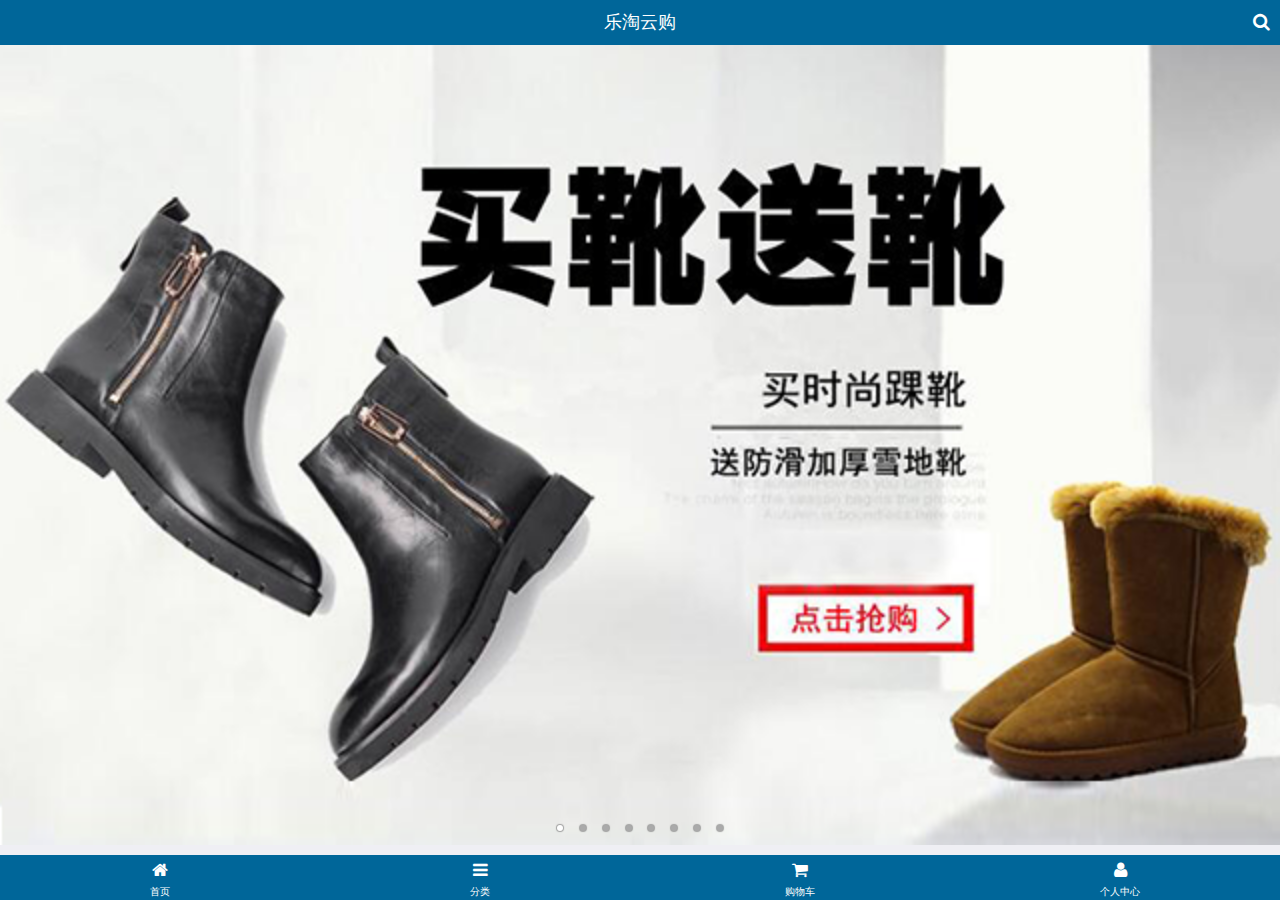
==== public/mobile37/index.html @ 2485aa8b "first" ====
<!doctype html>
<html lang="en">
<head>
    <meta charset="UTF-8">
    <meta name="viewport"
          content="width=device-width, user-scalable=no, initial-scale=1.0, maximum-scale=1.0, minimum-scale=1.0"/>
    <title>乐淘云购</title>
    <link rel="icon" href="images/favicon.ico"/>
    <link rel="stylesheet" href="res/fontAwesome/css/font-awesome.min.css"/>
    <link rel="stylesheet" href="css/base.css"/>
    <link rel="stylesheet" href="css/search.css">
    <link rel="stylesheet" href="css/banner.css"/>
    <link rel="stylesheet" href="css/category.css"/>
    <link rel="stylesheet" href="css/footer.css"/>
    <link rel="stylesheet" href="css/active.css"/>
    <link rel="stylesheet" href="res/mui/css/mui.css"/>
</head>
<body>
        <!--定义容器-->
        <div class="container">
            <!--顶部-->
            <div class="lt_top">
                <span>乐淘云购</span>
                <a href="#" class="icon_search fa fa-search"></a>
            </div>
            <div class="mui-scroll-wrapper">
                <div class="mui-scroll">
            <!--轮播图-->
            <!--<div class="banner">-->
                <!--<ul>-->
                    <!--<li><a href="#"><img src="images/banner6.png" alt=""/></a></li>-->
                    <!--<li><a href="#"><img src="images/banner1.png" alt=""/></a></li>-->
                    <!--<li><a href="#"><img src="images/banner2.png" alt=""/></a></li>-->
                    <!--<li><a href="#"><img src="images/banner3.png" alt=""/></a></li>-->
                    <!--<li><a href="#"><img src="images/banner4.png" alt=""/></a></li>-->
                    <!--<li><a href="#"><img src="images/banner5.png" alt=""/></a></li>-->
                    <!--<li><a href="#"><img src="images/banner6.png" alt=""/></a></li>-->
                    <!--<li><a href="#"><img src="images/banner1.png" alt=""/></a></li>-->
                <!--</ul>-->
            <!--</div>-->
                    <div class="mui-slider">
                        <div class="mui-slider-group mui-slider-loop">
                            <!--支持循环，需要重复图片节点-->
                            <div class="mui-slider-item mui-slider-item-duplicate"><a href="#"><img src="images/banner6.png" /></a></div>
                            <div class="mui-slider-item"><a href="#"><img src="images/banner1.png" /></a></div>
                            <div class="mui-slider-item"><a href="#"><img src="images/banner2.png" /></a></div>
                            <div class="mui-slider-item"><a href="#"><img src="images/banner3.png" /></a></div>
                            <div class="mui-slider-item"><a href="#"><img src="images/banner4.png" /></a></div>
                            <div class="mui-slider-item"><a href="#"><img src="images/banner5.png" /></a></div>
                            <div class="mui-slider-item"><a href="#"><img src="images/banner6.png" /></a></div>
                                <!--支持循环，需要重复图片节点-->
                            <div class="mui-slider-item mui-slider-item-duplicate"><a href="#"><img src="images/banner1.png" /></a></div>
                        </div>
                        <div class="mui-slider-indicator">
                            <div class="mui-indicator mui-active"></div>
                            <div class="mui-indicator"></div>
                            <div class="mui-indicator"></div>
                            <div class="mui-indicator"></div>
                            <div class="mui-indicator"></div>
                            <div class="mui-indicator"></div>
                            <div class="mui-indicator"></div>
                            <div class="mui-indicator"></div>
                        </div>
                    </div>
            <!--分类-->
            <div class="category">
                <ul>
                    <li><a href="#"><img src="images/nav1.png" alt=""/></a></li>
                    <li><a href="#"><img src="images/nav2.png" alt=""/></a></li>
                    <li><a href="#"><img src="images/nav3.png" alt=""/></a></li>
                    <li><a href="#"><img src="images/nav4.png" alt=""/></a></li>
                    <li><a href="#"><img src="images/nav5.png" alt=""/></a></li>
                    <li><a href="#"><img src="images/nav6.png" alt=""/></a></li>
                </ul>
            </div>
            <!--活动专区-->
            <div class="lt_active">
                <a href="#"><img src="images/active1.png" alt=""/><img src="images/active2.png" alt=""/></a>
                <a href="#"><img src="images/active3.png" alt=""/></a>
                <a href="#"><img src="images/active4.png" alt=""/><img src="images/active5.png" alt=""/></a>
            </div>
                </div>
            </div>
            <div class="lt_footer">
                <a href="index.html"><span class="fa fa-home"></span><p>首页</p></a>
                <a href="category.html"><span class="fa fa-bars"></span><p>分类</p></a>
                <a href="#"><span class="fa fa-shopping-cart"></span><p>购物车</p></a>
                <a href="#"><span class="fa fa-user"></span><p>个人中心</p></a>
            </div>
        </div>
<script src="res/mui/js/mui.js"></script>
<script src="js/index.js"></script>
</body>
</html>
---- public/mobile37/css/base.css ----
*{
    margin:0;
    padding:0;
    box-sizing: border-box;
}
.container{
    width: 100%;
    height: 100%;
    position: fixed;
    top:0;
    left:0;
    /*padding:45px 0;*/
    /*padding-bottom: 45px;*/
    overflow: hidden;
}
a{
    text-decoration: none;
}
ul{
    list-style: none;
}
.mui-scroll-wrapper {
    padding-top:45px;
    padding-bottom:45px;
}
---- public/mobile37/css/search.css ----
.lt_top{
    width: 100%;
    height: 45px;
    background-color: #006699;
    position: fixed;
    top:0;
    left:0;
    text-align: center;
    color:#fff;
    line-height: 45px;
    font-size:18px;
    z-index:10000;
}
.lt_top .icon_search{
    color:#fff;
    position: absolute;
    right:10px;
    top:13px;
}
---- public/mobile37/css/banner.css ----
.banner{
    width: 100%;
    overflow: hidden;
}
.banner ul{
    width: 800%;
    /*overflow: hidden;*/
}
.banner ul li{
    width: 12.5%;
    height: 100%;
    float: left;
}
.banner ul li a{
    display: block;
    width: 100%;
    height: 100%;
}
.banner ul li a img{
    width: 100%;
    display: block;
}
---- public/mobile37/css/category.css ----
.category{
    width: 100%;
    padding: 10px;
    border-bottom:1px solid #ccc;
}
.category ul{
    width: 100%;
    overflow: hidden;
}
.category ul li{
    width: 33.3%;
    float: left;
}
.category ul li a {
    display: block;
    width: 100%;
    height: 100%;
}
.category ul li a img{
    width: 100%;
    display: block;
}
---- public/mobile37/css/footer.css ----
.lt_footer{
    width: 100%;
    height: 45px;
    background-color:#006699;
    color:#fff;
    position: fixed;
    bottom:0;
    left:0;
    z-index: 10000;
    padding-top:5px;
}
.lt_footer a{
    float: left;
    width: 25%;
    text-align: center;
}
.lt_footer a,
.lt_footer p{
    color:#fff;
    margin:0;
}
.lt_footer p{
    font-size:10px;
}
.lt_footer a:active {
    color: #fff;
}
---- public/mobile37/css/active.css ----
.lt_active{
    width: 100%;
    padding: 10px;
    padding-top:0;
    overflow: hidden;
}
.lt_active a{
    float: left;
    display: block;
    width: 67%;
}
.lt_active a img{
    display: block;
    width: 50%;
    float: left;
}
.lt_active a:nth-child(2){
    float: right;
    width: 33%;
}
.lt_active a:nth-child(2) img{
    width: 100%;
}
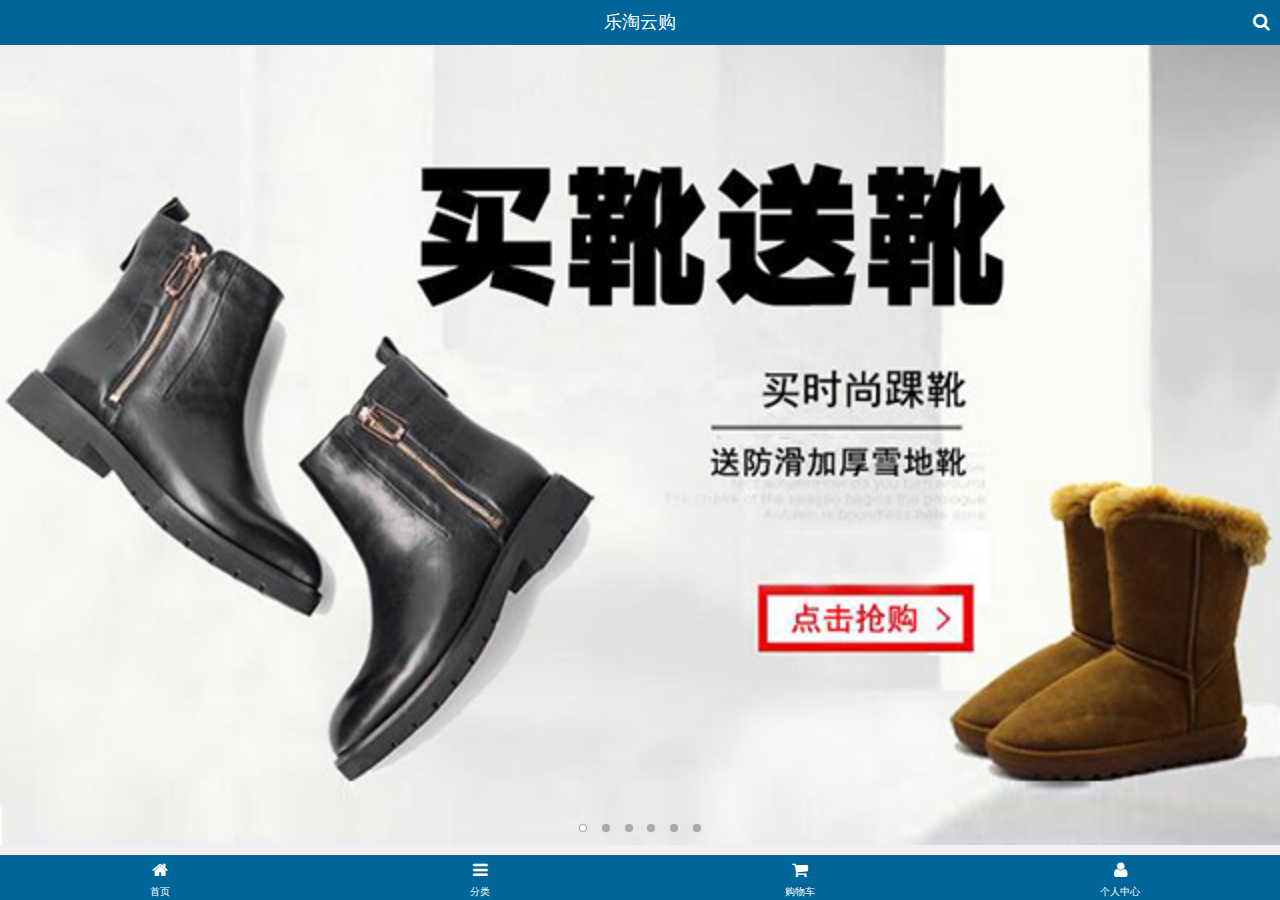
==== commit 4af5d6f1: "third" ====
--- a/public/mobile37/index.html
+++ b/public/mobile37/index.html
@@ -7,10 +7,9 @@
     <title>乐淘云购</title>
     <link rel="icon" href="images/favicon.ico"/>
     <link rel="stylesheet" href="res/fontAwesome/css/font-awesome.min.css"/>
+    <link rel="stylesheet" href="css/index.css"/>
     <link rel="stylesheet" href="css/base.css"/>
-    <link rel="stylesheet" href="css/search.css">
     <link rel="stylesheet" href="css/banner.css"/>
-    <link rel="stylesheet" href="css/category.css"/>
     <link rel="stylesheet" href="css/footer.css"/>
     <link rel="stylesheet" href="css/active.css"/>
     <link rel="stylesheet" href="res/mui/css/mui.css"/>
@@ -21,7 +20,7 @@
             <!--顶部-->
             <div class="lt_top">
                 <span>乐淘云购</span>
-                <a href="#" class="icon_search fa fa-search"></a>
+                <a href="search.html" class="icon_search fa fa-search"></a>
             </div>
             <div class="mui-scroll-wrapper">
                 <div class="mui-scroll">
@@ -53,8 +52,6 @@
                         </div>
                         <div class="mui-slider-indicator">
                             <div class="mui-indicator mui-active"></div>
-                            <div class="mui-indicator"></div>
-                            <div class="mui-indicator"></div>
                             <div class="mui-indicator"></div>
                             <div class="mui-indicator"></div>
                             <div class="mui-indicator"></div>
--- a/public/mobile37/css/index.css
+++ b/public/mobile37/css/index.css
@@ -0,0 +1,68 @@
+/*����*/
+.category{
+    width: 100%;
+    padding: 10px;
+    border-bottom:1px solid #ccc;
+}
+.category ul{
+    width: 100%;
+    overflow: hidden;
+}
+.category ul li{
+    width: 33.3%;
+    float: left;
+}
+.category ul li a {
+    display: block;
+    width: 100%;
+    height: 100%;
+}
+.category ul li a img{
+    width: 100%;
+    display: block;
+}
+/*����*/
+.lt_top{
+    width: 100%;
+    height: 45px;
+    background-color: #006699;
+    position: fixed;
+    top:0;
+    left:0;
+    text-align: center;
+    color:#fff;
+    line-height: 45px;
+    font-size:18px;
+    z-index:10000;
+    /*position: relative;*/
+}
+.lt_top .icon_search{
+    color:#fff;
+    position: absolute;
+    right:10px;
+    top:13px;
+}
+
+.lt_active{
+    width: 100%;
+    padding: 10px;
+    padding-top:0;
+    overflow: hidden;
+}
+.lt_active a{
+    float: left;
+    display: block;
+    width: 67%;
+}
+.lt_active a img{
+    display: block;
+    width: 50%;
+    float: left;
+}
+.lt_active a:nth-child(2){
+    float: right;
+    width: 33%;
+}
+.lt_active a:nth-child(2) img{
+    width: 100%;
+}--- a/public/mobile37/css/base.css
+++ b/public/mobile37/css/base.css
@@ -9,7 +9,7 @@
     position: fixed;
     top:0;
     left:0;
-    /*padding:45px 0;*/
+    padding:45px 0;
     /*padding-bottom: 45px;*/
     overflow: hidden;
 }
